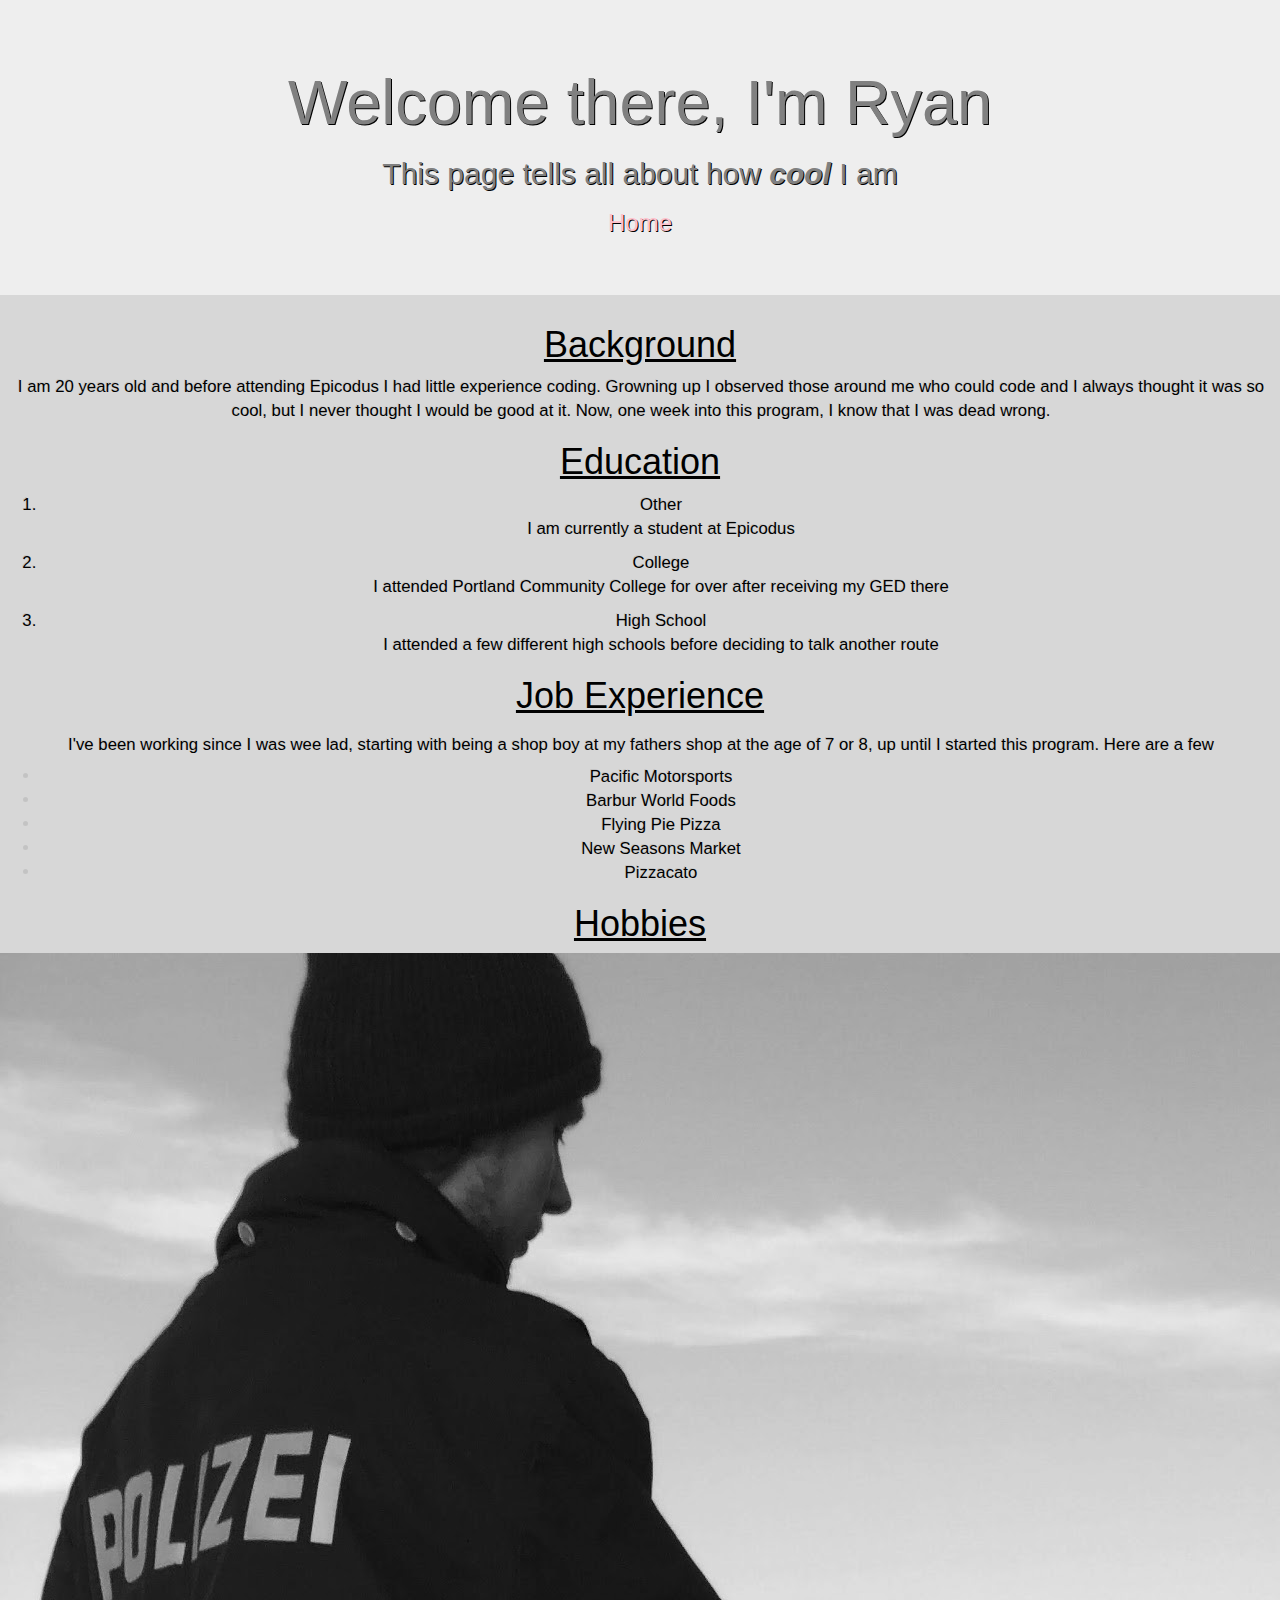
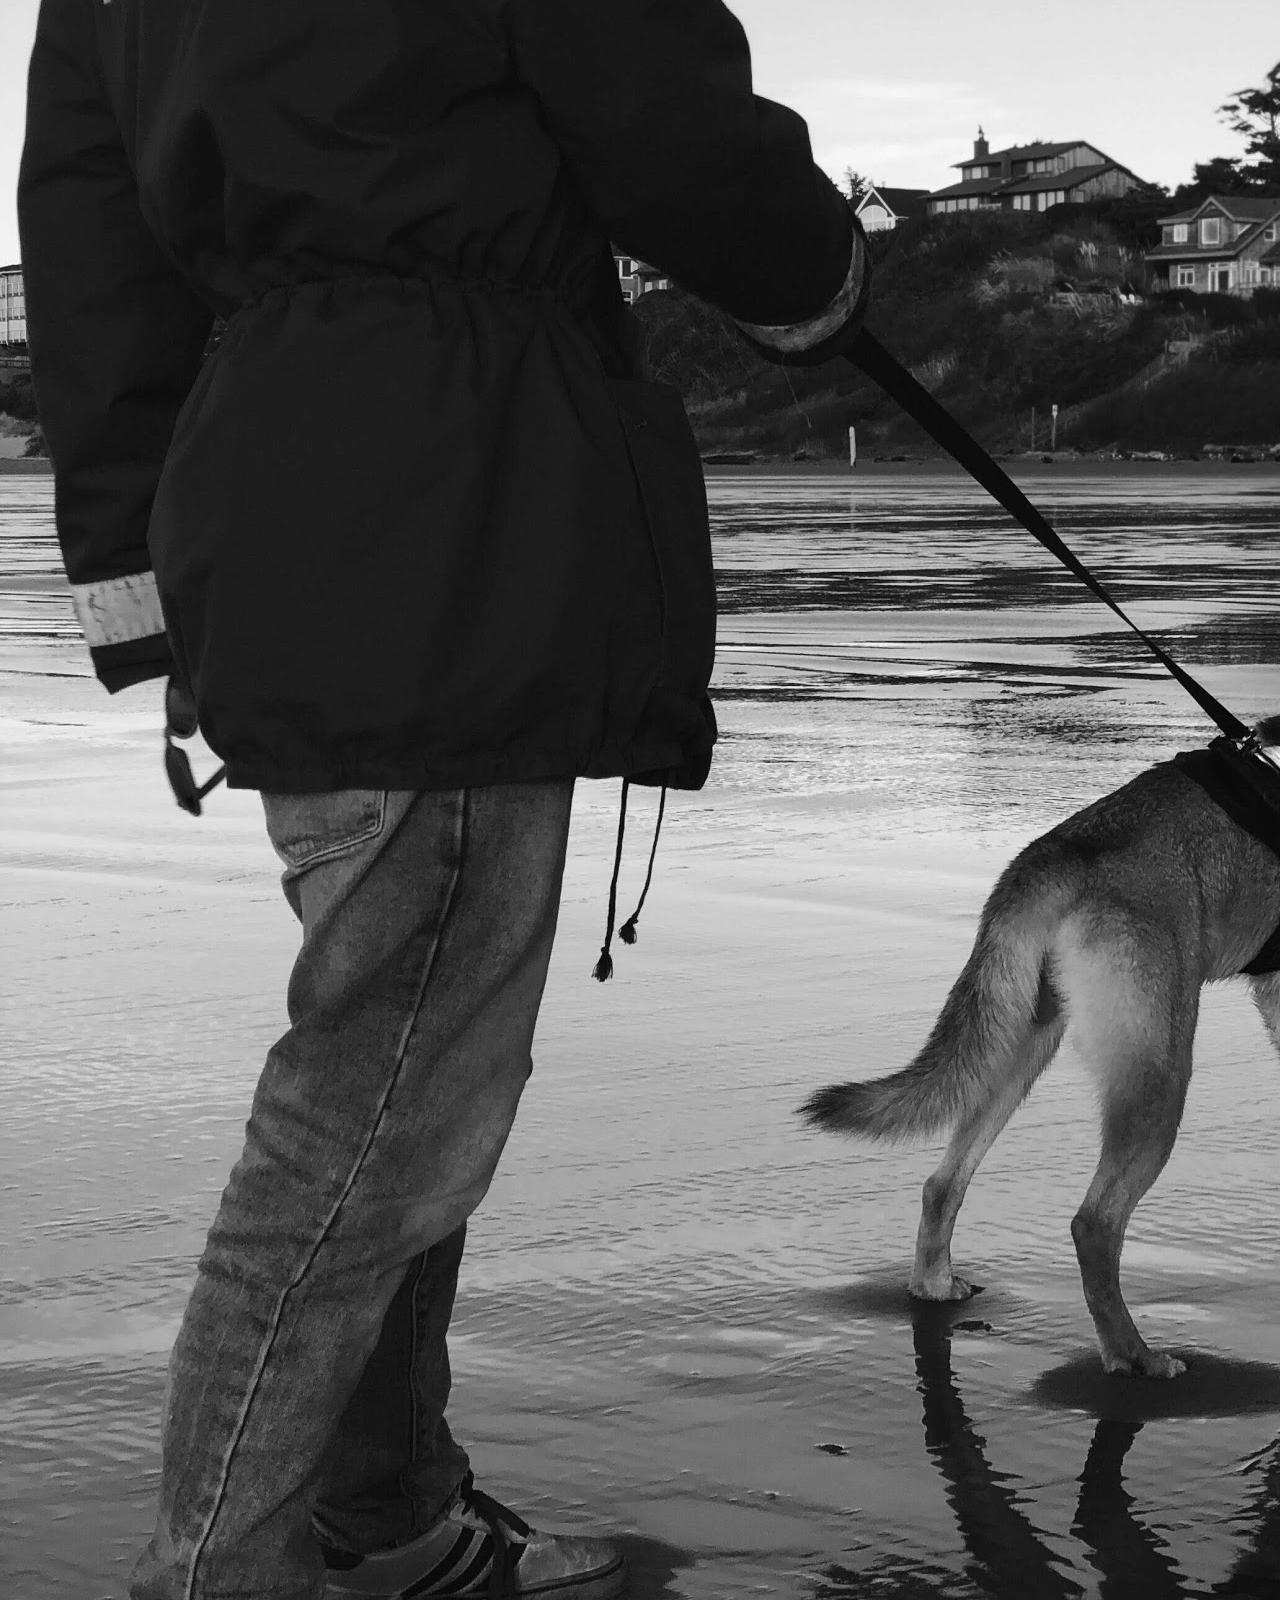
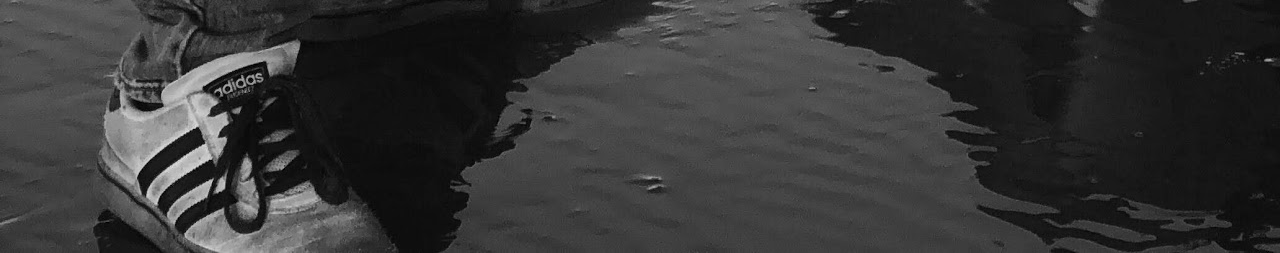
==== about.html @ 0e2f9ba9 "add education list, add job experience" ====
<!DOCTYPE html>
<html>
  <head>
    <meta charset="utf-8">
    <link href="css/bootstrap.css" rel="stylesheet"  type="text/css">
    <link href="css/styles.css" rel="stylesheet" type="text/css">
    <title></title>
  </head>
  <body>
    <div class="jumbotron">
      <h1 class="banner">Welcome there, I'm Ryan</h1>
      <h2 class="banner">This page tells all about how <span><strong><em>cool</em></strong></span> I am</h2>
      <a href="index.html"><h3 class="banner">Home</h3></a>
    </div>
    <h1 class="bgd">Background</h1>
      <p class="des">I am 20 years old and before attending Epicodus I had little experience coding. Growning up I observed those around me who could code and I always thought it was so cool, but I never thought I would be good at it. Now, one week into this program, I know that I was dead wrong. </p>
    <h1 class="bgd">Education</h1>
      <ol class="des">
        <li>Other</li>
          <p>I am currently a student at Epicodus</p>
        <li>College</li>
          <p>I attended Portland Community College for over after receiving my GED there</p>
        <li>High School</li>
          <p>I attended a few different high schools before deciding to talk another route</p>
      </ol>
      <h1 class="bgd">Job Experience</h1>
      <h3 class="des">I've been working since I was wee lad, starting with being a shop boy at my fathers shop at the age of 7 or 8, up until I started this program. Here are a few</h3>
        <ul class="des">
          <li>Pacific Motorsports</li>
          <li>Barbur World Foods</li>
          <li>Flying Pie Pizza</li>
          <li>New Seasons Market</li>
          <li>Pizzacato</li>
        </ul>
      <h1 class="bgd">Hobbies</h1>
    <img src="img/ryan.jpg" alt="Ryan">
  </body>
</html>
---- css/styles.css ----
body {
  color: grey;
  background-color: rgba(0,0,0,0.1575)
}
.banner {
  text-align: center;
  text-shadow: 1px 1px black;
}
a:link {
  color: pink;
}
a:visited{
  color: salmon;
}
a:hover {
  color: maroon;
}
.bgd {
  color: black;
  text-align: center;
  text-decoration: underline;
}
.des {
  color: rgba(0,0,0,0.09);
  text-shadow: 1px 1px black;
  text-align: center;
  font-size: 120%;
}
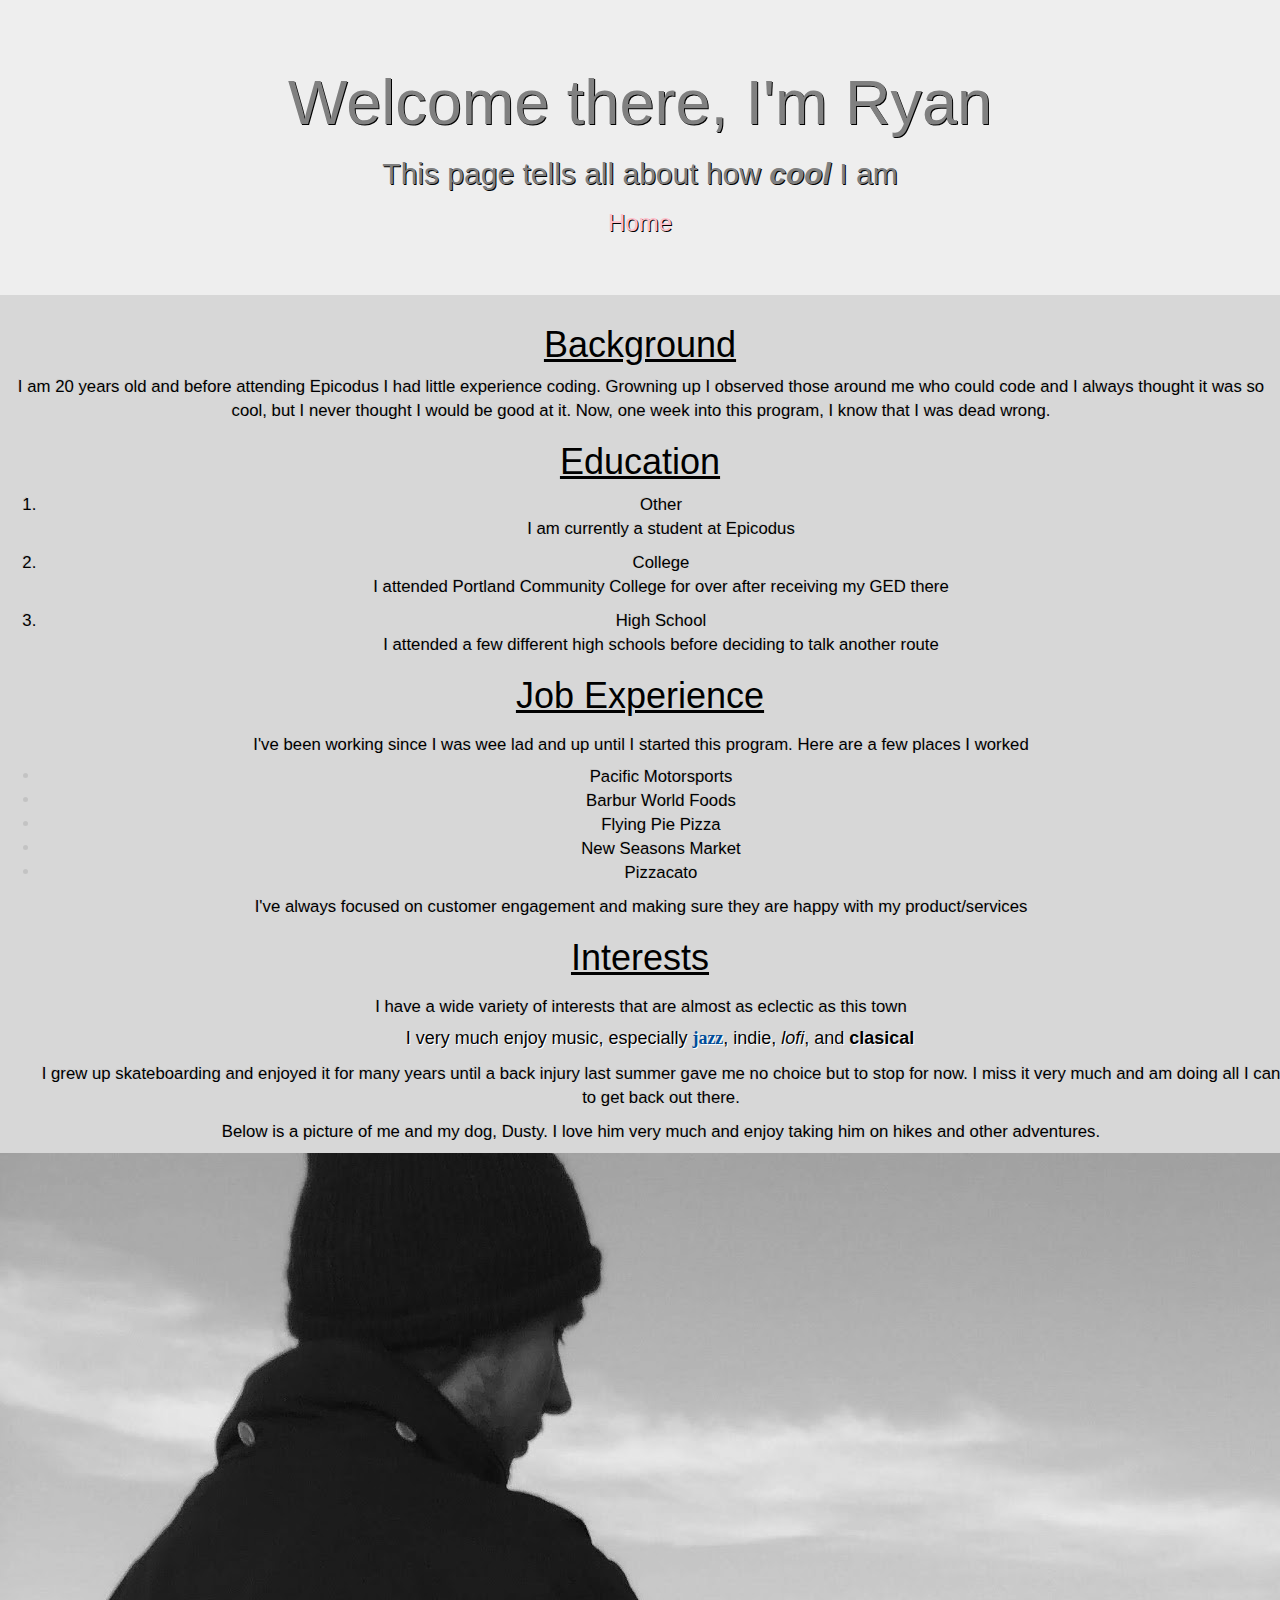
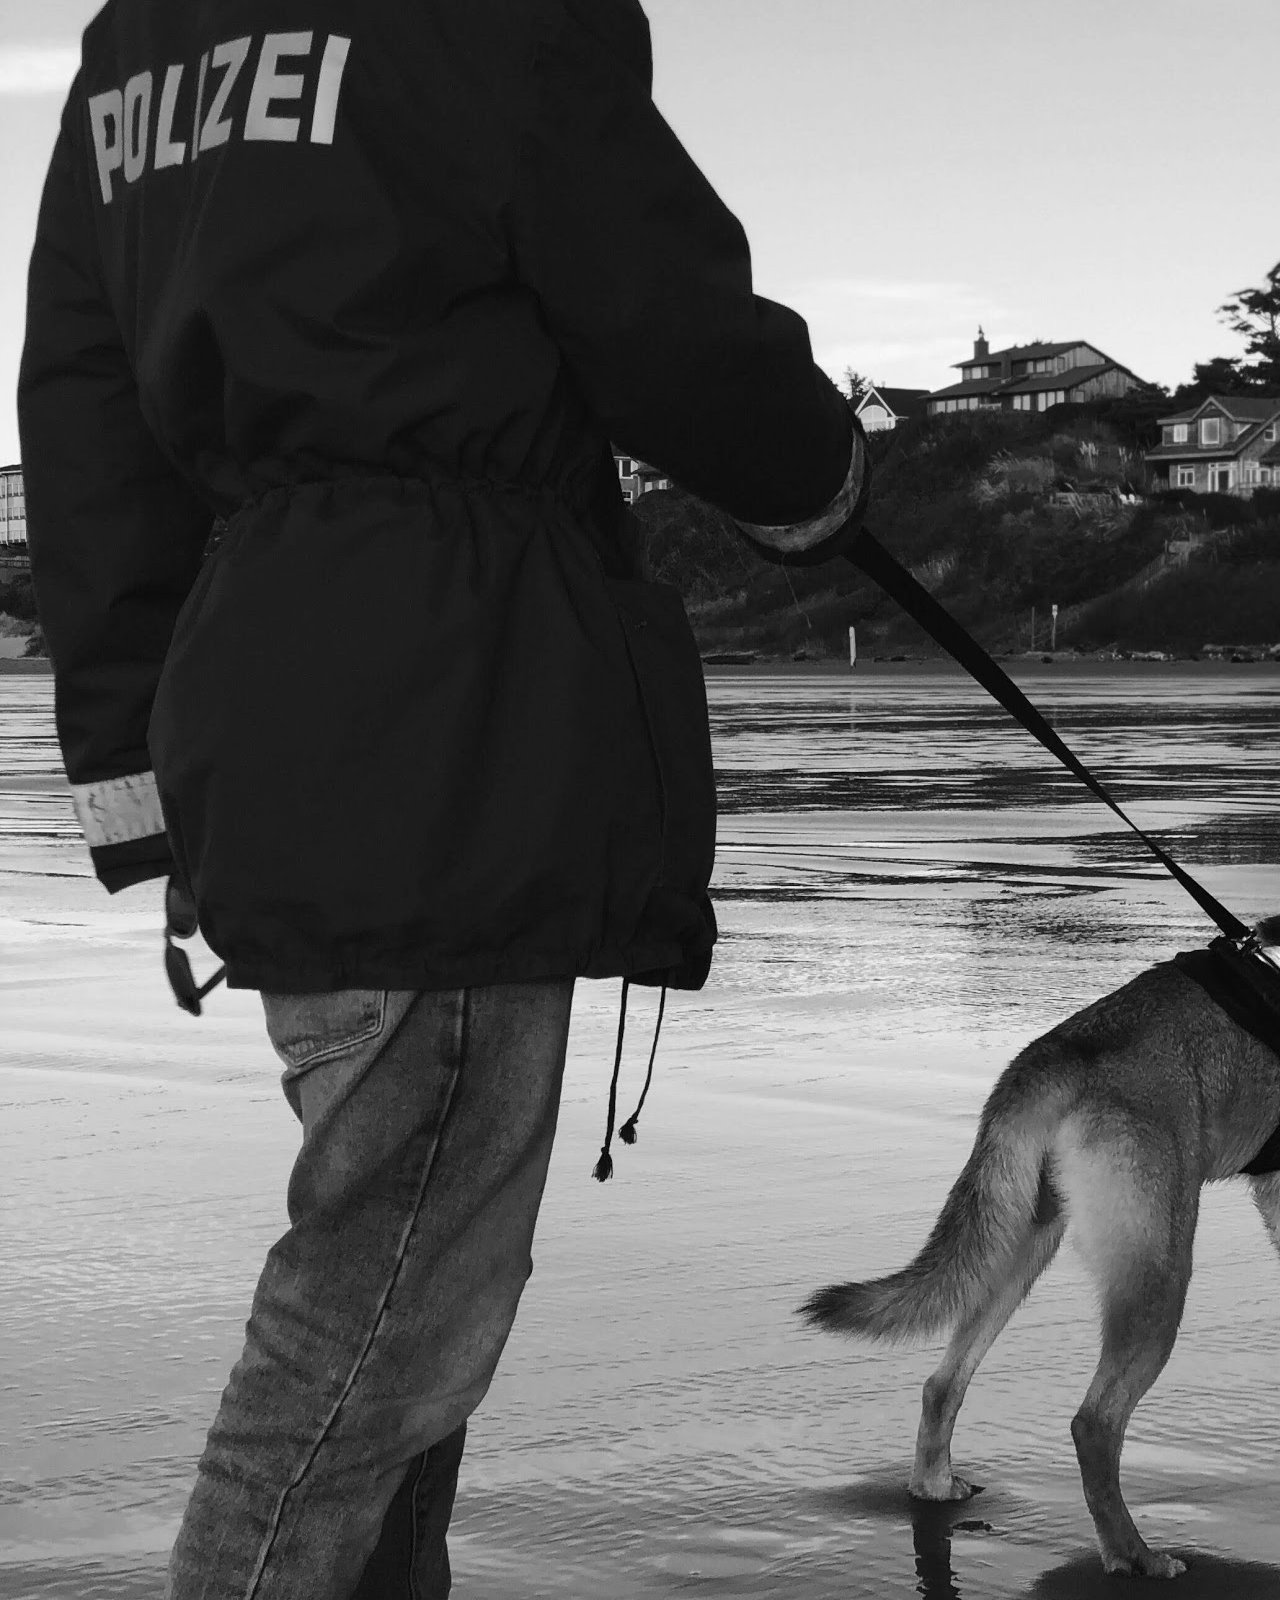
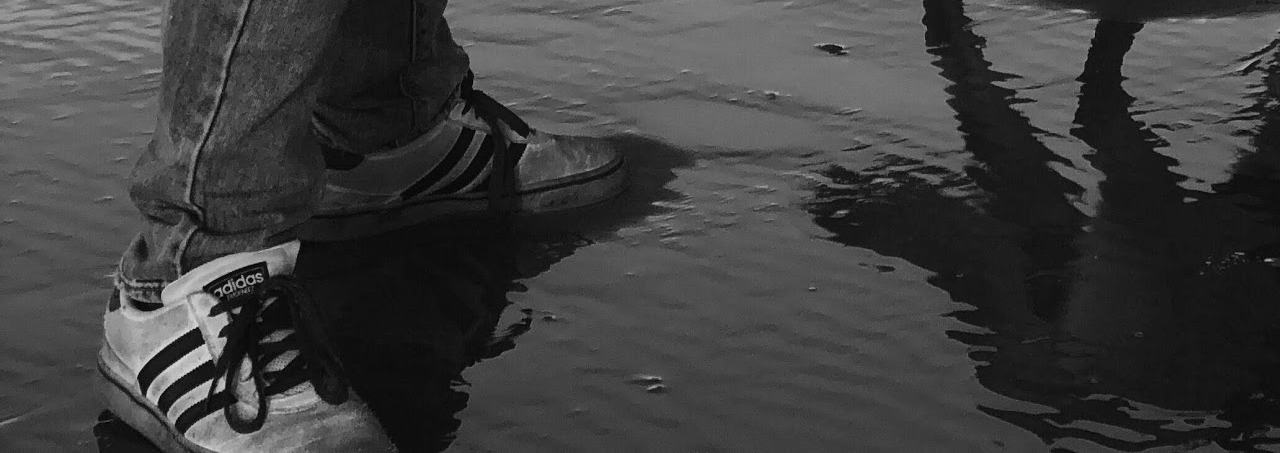
==== commit 3ac27d35: "add interests, add id for jazz, create class for music" ====
--- a/about.html
+++ b/about.html
@@ -24,7 +24,7 @@
           <p>I attended a few different high schools before deciding to talk another route</p>
       </ol>
       <h1 class="bgd">Job Experience</h1>
-      <h3 class="des">I've been working since I was wee lad, starting with being a shop boy at my fathers shop at the age of 7 or 8, up until I started this program. Here are a few</h3>
+      <h2 class="des">I've been working since I was wee lad and up until I started this program. Here are a few places I worked</h2>
         <ul class="des">
           <li>Pacific Motorsports</li>
           <li>Barbur World Foods</li>
@@ -32,7 +32,14 @@
           <li>New Seasons Market</li>
           <li>Pizzacato</li>
         </ul>
-      <h1 class="bgd">Hobbies</h1>
+        <p class="des">I've always focused on customer engagement and making sure they are happy with my product/services</p>
+      <h1 class="bgd">Interests</h1>
+      <h2 class="des">I have a wide variety of interests that are almost as eclectic as this town</h2>
+        <ul class="des">
+          <p class="music">I very much enjoy music, especially <span id="jz">jazz</span>, indie, <em>lofi</em>, and <strong>clasical</strong></p>
+          <p>I grew up skateboarding and enjoyed it for many years until a back injury last summer gave me no choice but to stop for now. I miss it very much and am doing all I can to get back out there.</p>
+          <p>Below is a picture of me and my dog, Dusty. I love him very much and enjoy taking him on hikes and other adventures.</p>
+        </ul>
     <img src="img/ryan.jpg" alt="Ryan">
   </body>
 </html>
--- a/css/styles.css
+++ b/css/styles.css
@@ -26,3 +26,14 @@
   text-align: center;
   font-size: 120%;
 }
+.music {
+  color: black;
+  text-align: center;
+  font-size: 107%;
+  text-shadow: 1px 1px white;
+}
+#jz {
+  color: #004d99;
+  font-family: cursive;
+  font-weight: bold;
+}
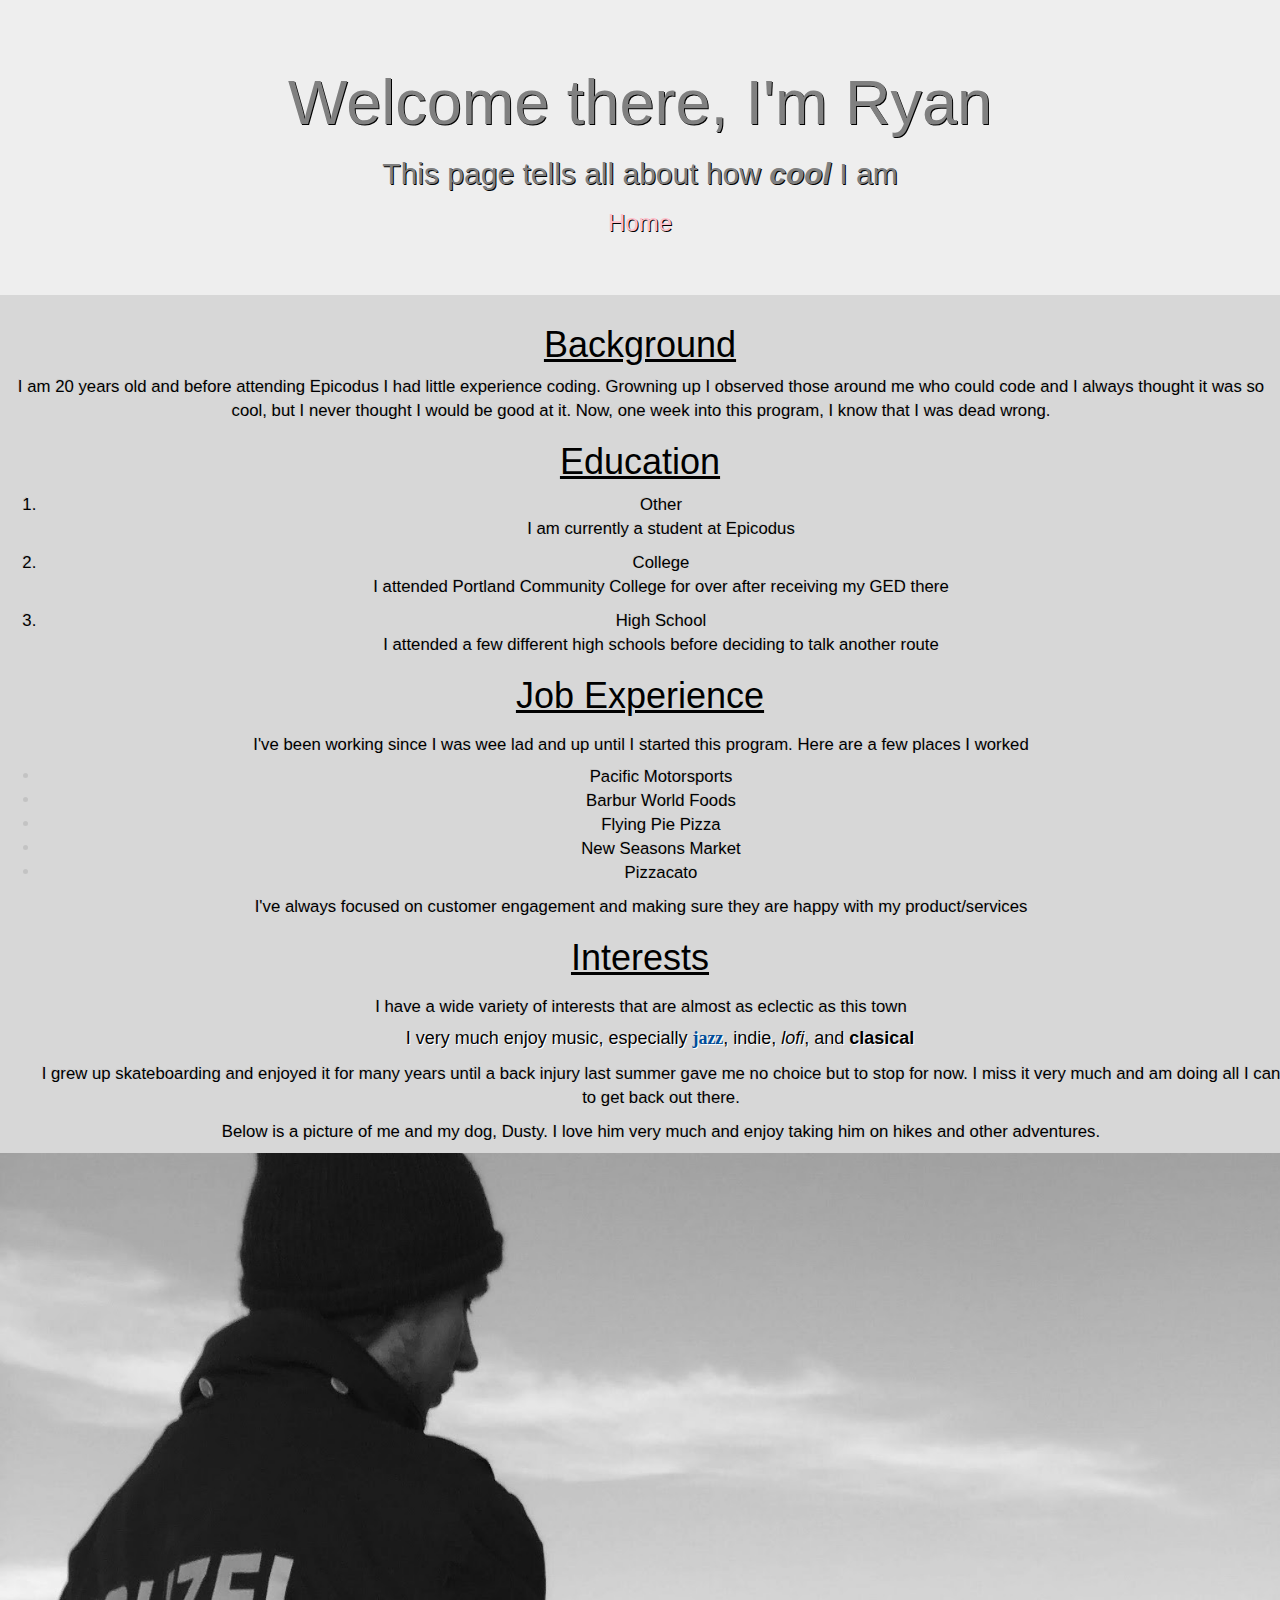
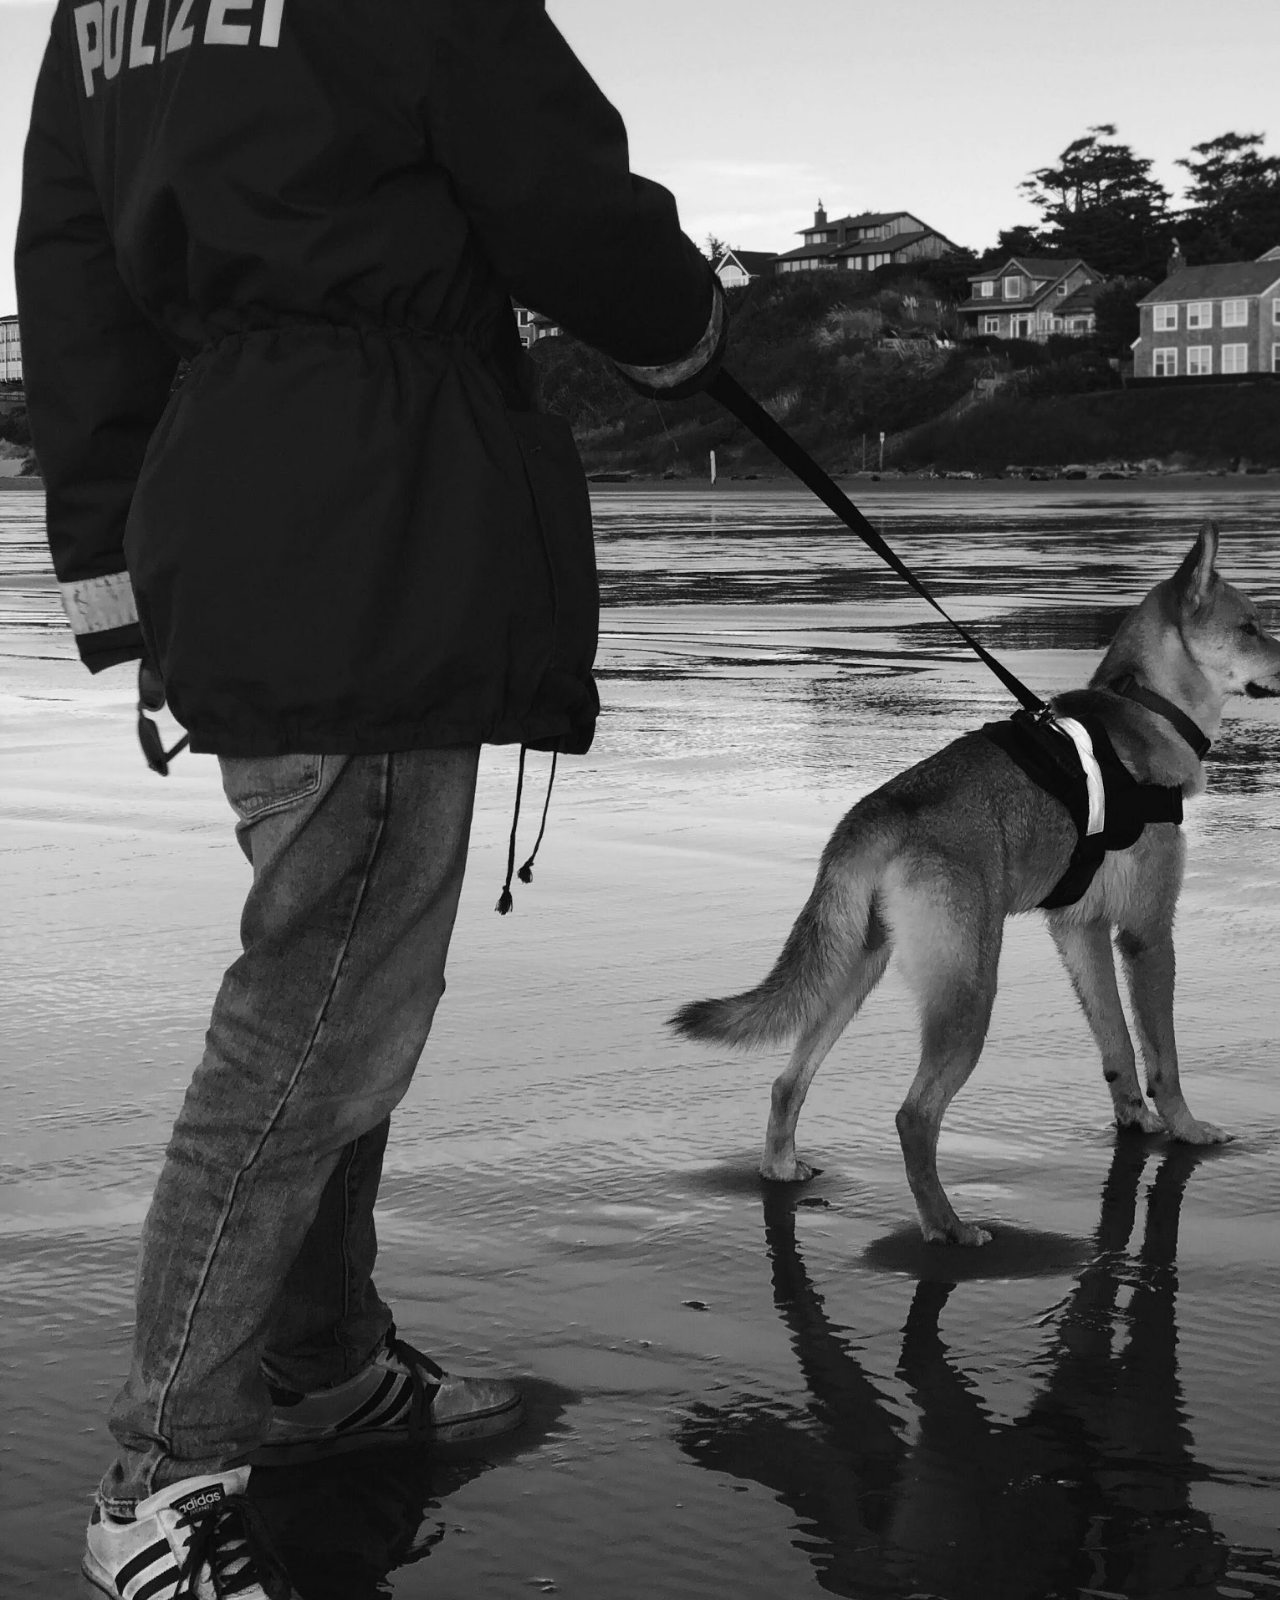
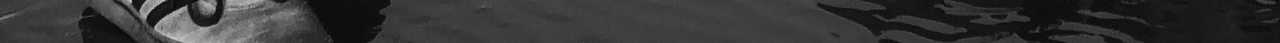
==== commit 37221d60: "add image styling for about page" ====
--- a/about.html
+++ b/about.html
@@ -40,6 +40,6 @@
           <p>I grew up skateboarding and enjoyed it for many years until a back injury last summer gave me no choice but to stop for now. I miss it very much and am doing all I can to get back out there.</p>
           <p>Below is a picture of me and my dog, Dusty. I love him very much and enjoy taking him on hikes and other adventures.</p>
         </ul>
-    <img src="img/ryan.jpg" alt="Ryan">
+    <img id=rd src="img/ryan.jpg" alt="Ryan">
   </body>
 </html>
--- a/css/styles.css
+++ b/css/styles.css
@@ -37,3 +37,7 @@
   font-family: cursive;
   font-weight: bold;
 }
+#rd {
+  max-width: 2090px;
+  max-height: 2090px;
+}
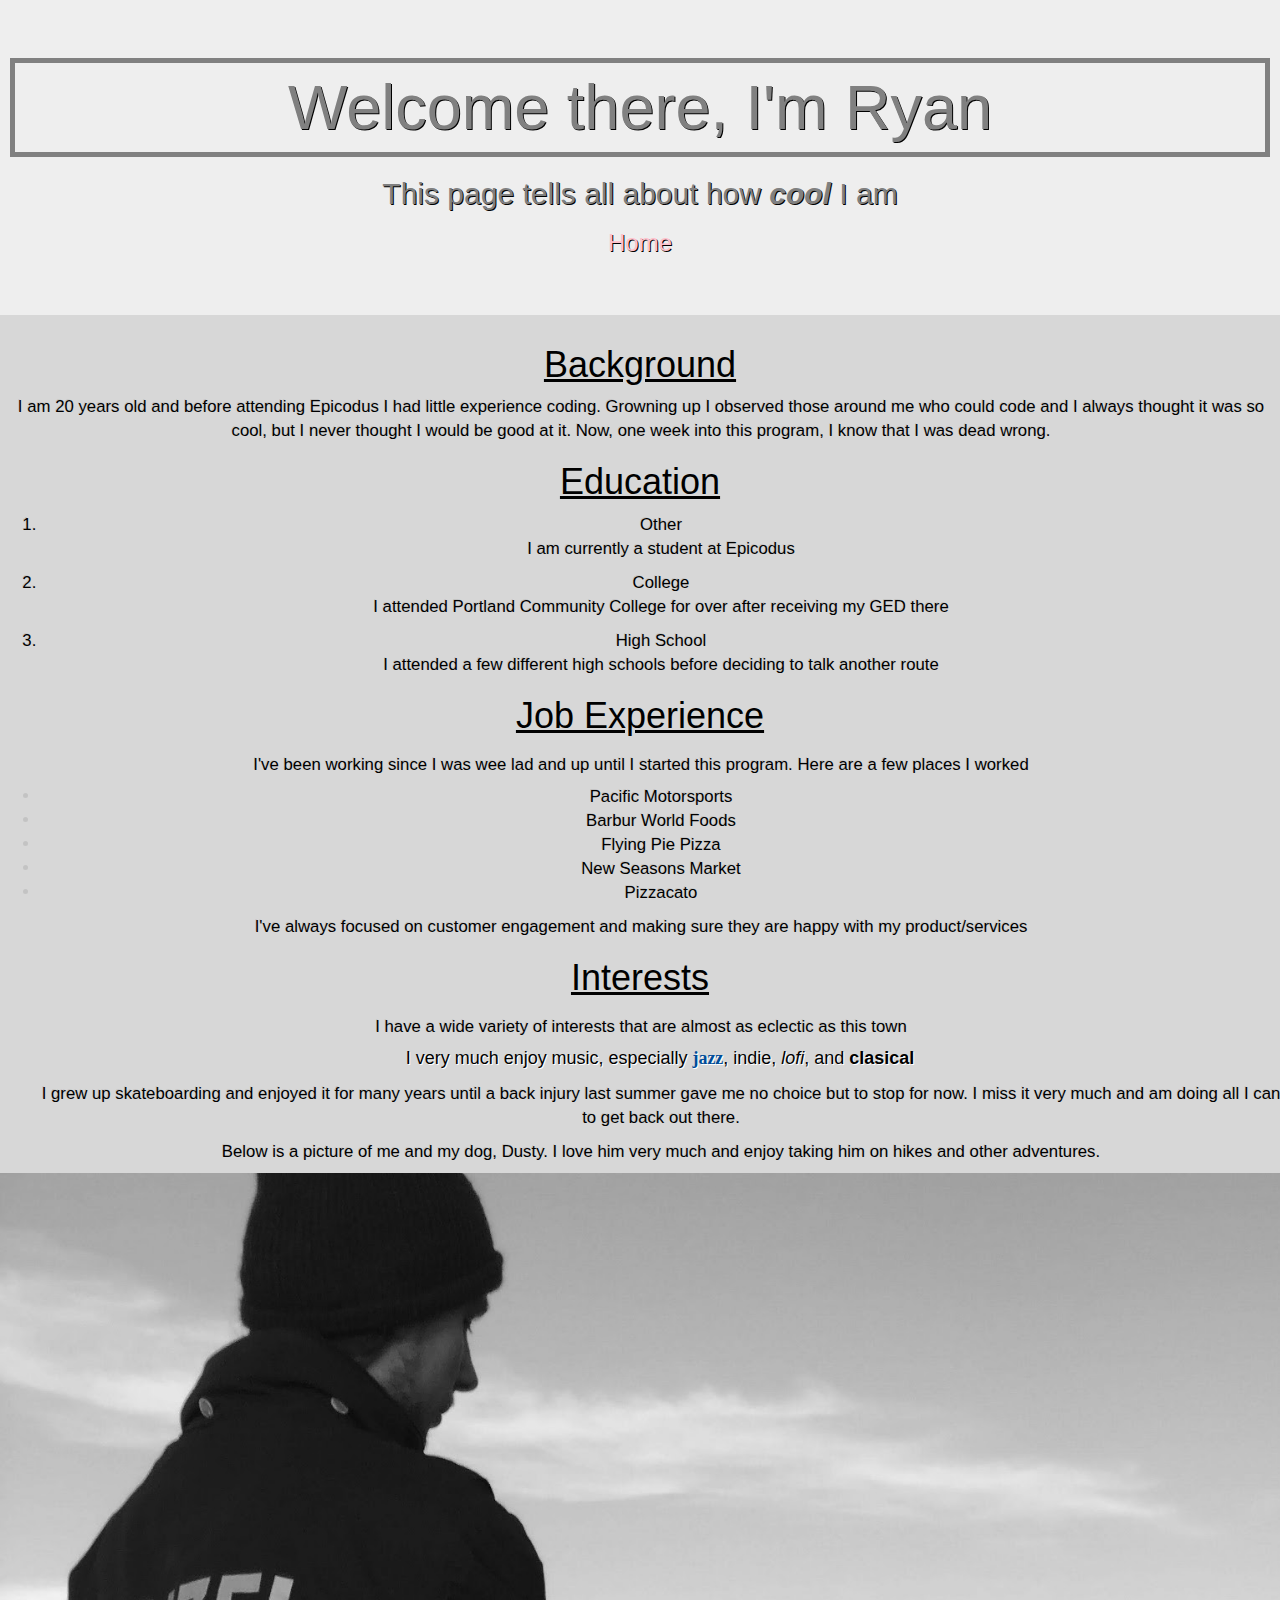
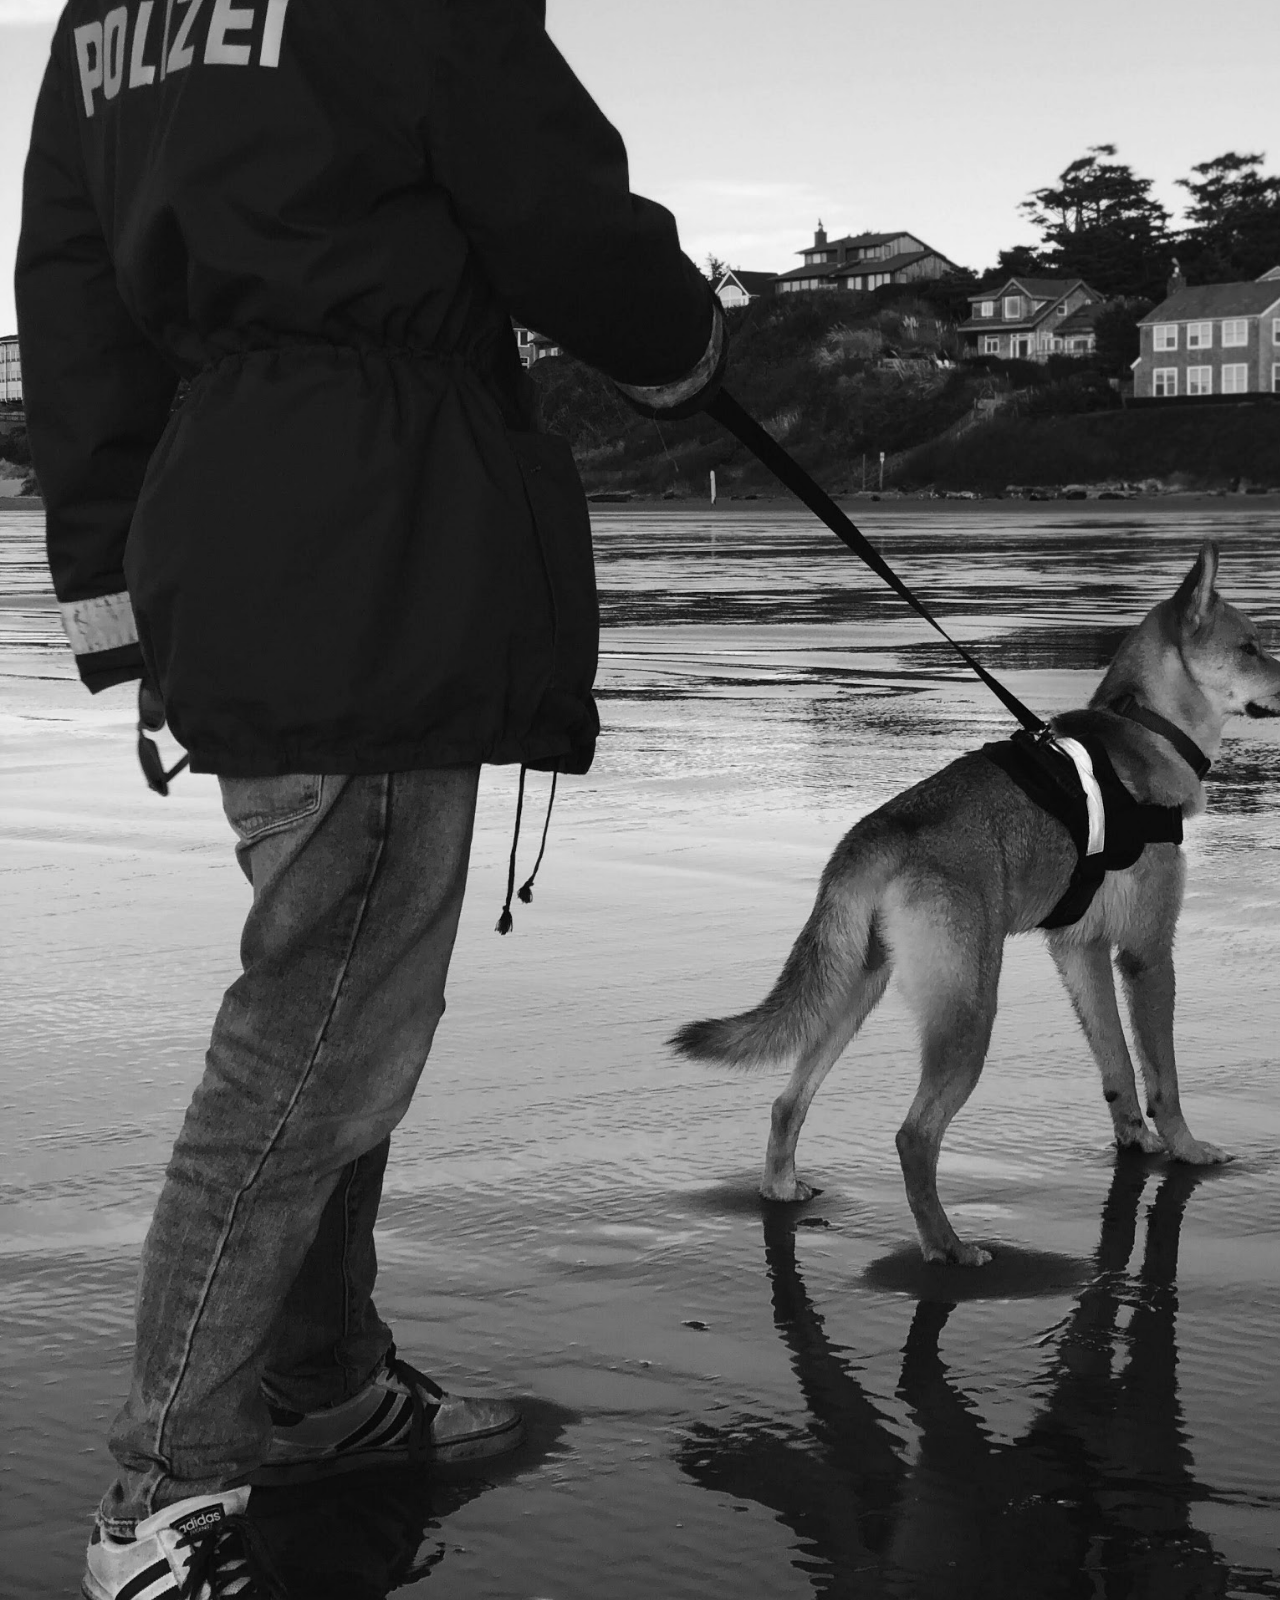
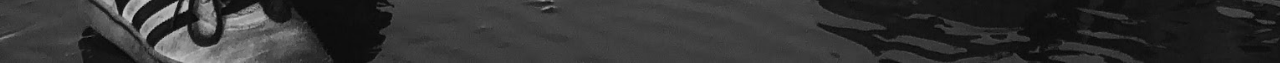
==== commit 7f543531: "add float to id=wel and id=lew instead of all div, set width to auto" ====
--- a/about.html
+++ b/about.html
@@ -8,7 +8,7 @@
   </head>
   <body>
     <div class="jumbotron">
-      <h1 class="banner">Welcome there, I'm Ryan</h1>
+      <h1 class="banner" id="lew">Welcome there, I'm Ryan</h1>
       <h2 class="banner">This page tells all about how <span><strong><em>cool</em></strong></span> I am</h2>
       <a href="index.html"><h3 class="banner">Home</h3></a>
     </div>
--- a/css/styles.css
+++ b/css/styles.css
@@ -41,3 +41,15 @@
   max-width: 2090px;
   max-height: 2090px;
 }
+#wel {
+  width: auto;
+  padding: 10px;
+  border: 5px solid gray;
+  margin: 10px;
+}
+#lew {
+ width: auto;
+ padding: 10px;
+ border: 5px solid gray;
+ margin: 10px;
+}
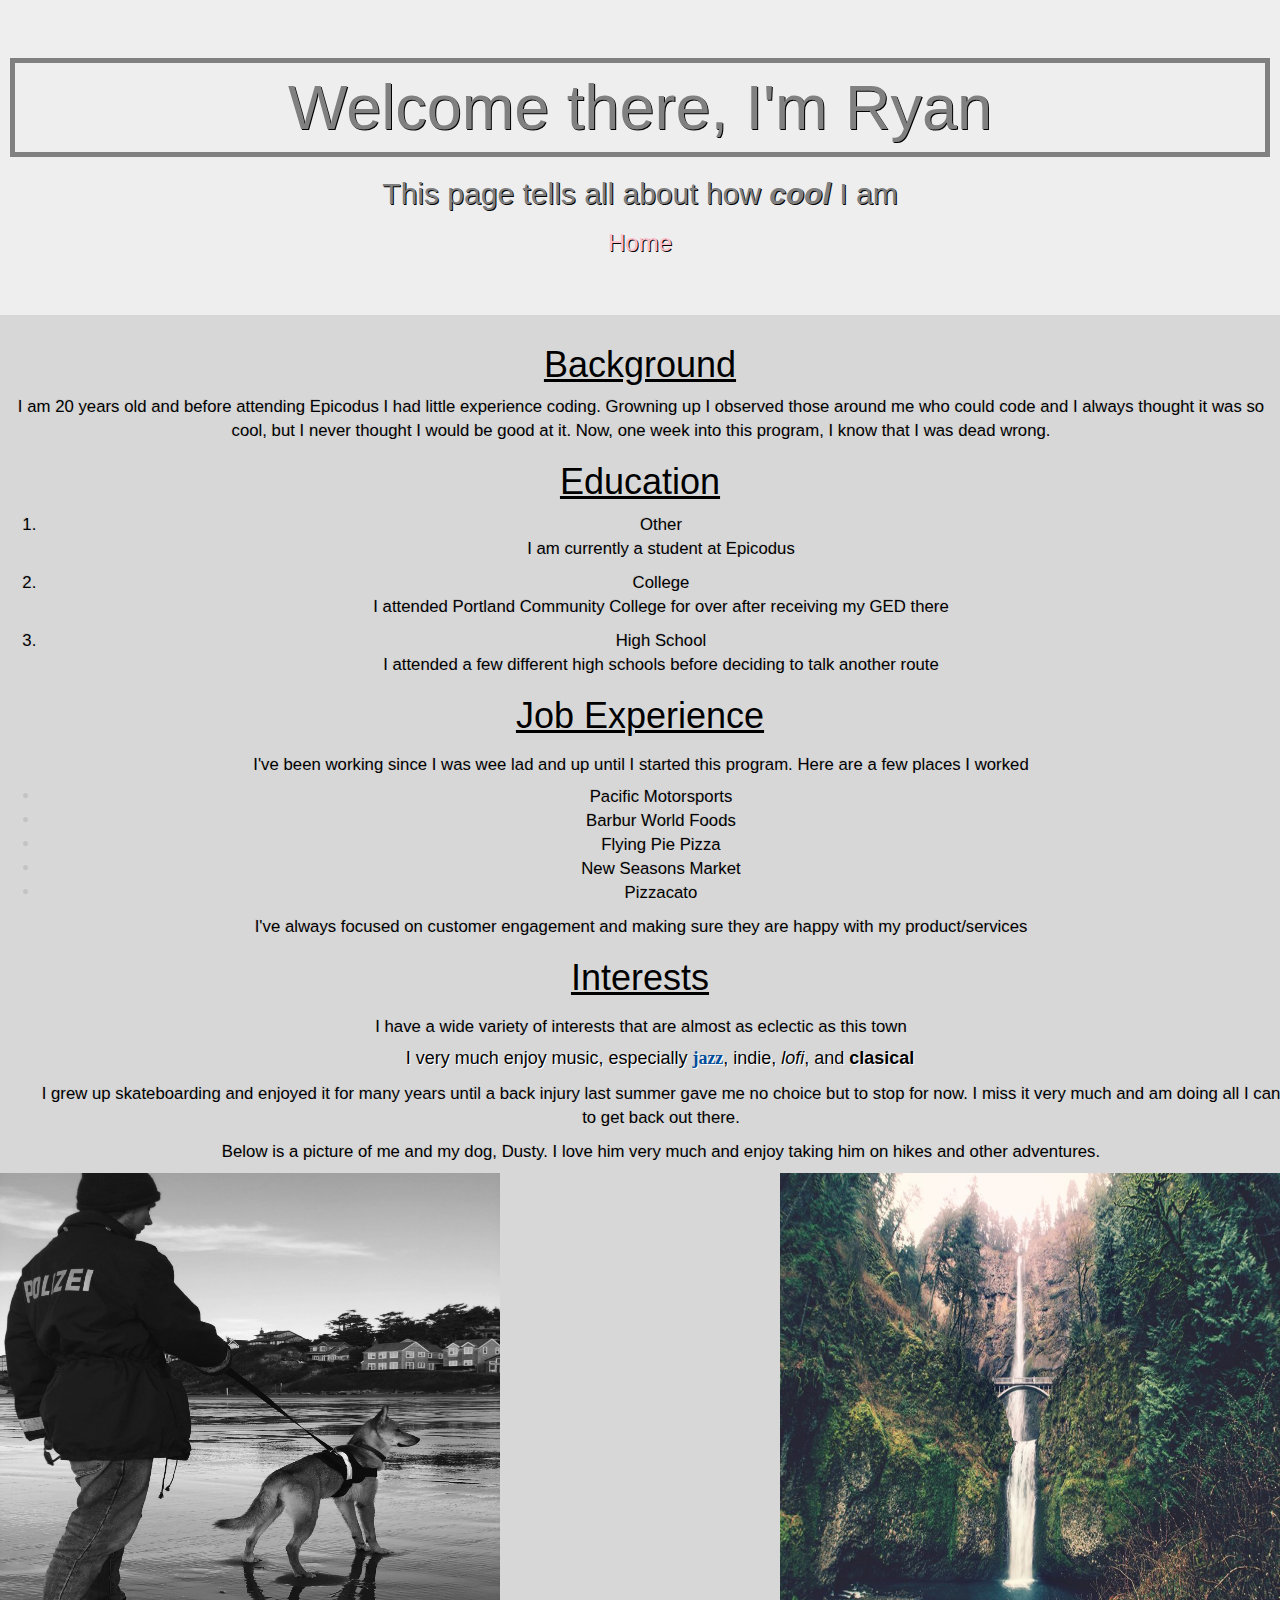
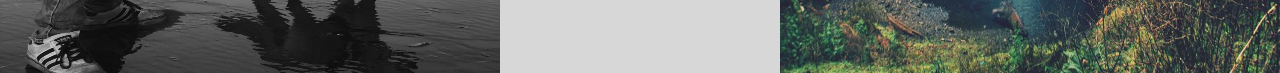
==== commit 36720af1: "add actual floats and another image" ====
--- a/about.html
+++ b/about.html
@@ -40,6 +40,7 @@
           <p>I grew up skateboarding and enjoyed it for many years until a back injury last summer gave me no choice but to stop for now. I miss it very much and am doing all I can to get back out there.</p>
           <p>Below is a picture of me and my dog, Dusty. I love him very much and enjoy taking him on hikes and other adventures.</p>
         </ul>
-    <img id=rd src="img/ryan.jpg" alt="Ryan">
+    <img id="rd" src="img/ryan.jpg" alt="Ryan">
+    <img id="mf"src="img/mult.jpg" alt="Waterfall">
   </body>
 </html>
--- a/css/styles.css
+++ b/css/styles.css
@@ -38,8 +38,13 @@
   font-weight: bold;
 }
 #rd {
-  max-width: 2090px;
-  max-height: 2090px;
+  width: auto;
+  height: auto;
+  max-width: 500px;
+  max-height: 500px;
+  min-width: 500px;
+  min-height: 500px;
+  float: left;
 }
 #wel {
   width: auto;
@@ -53,3 +58,10 @@
  border: 5px solid gray;
  margin: 10px;
 }
+#mf {
+  float: right;
+  max-width: 500px;
+  max-height: 500px;
+  min-height: 500px;
+  min-width: 500px;
+}
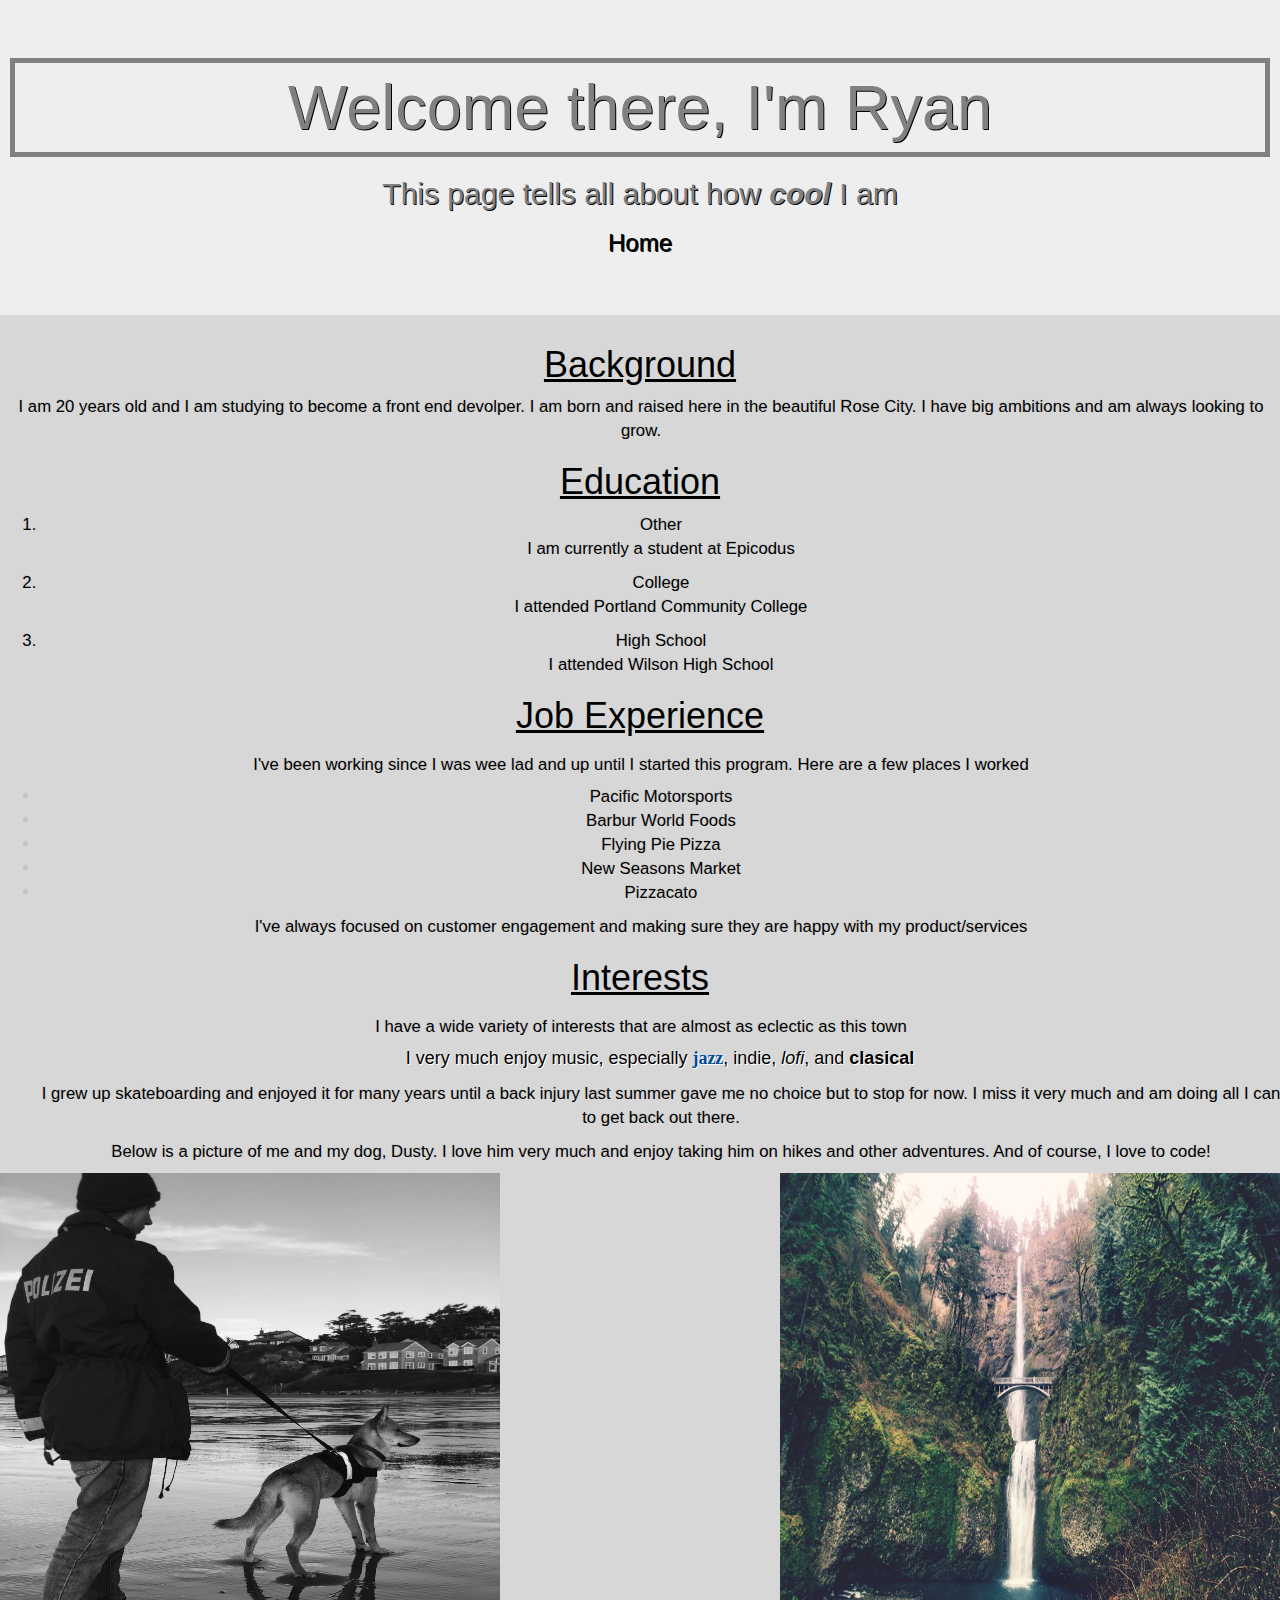
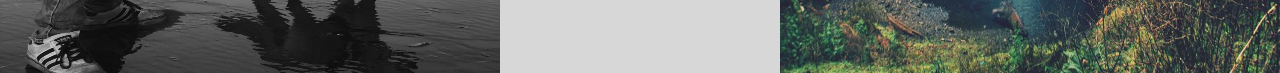
==== commit 12986674: "add content and styling changes" ====
--- a/about.html
+++ b/about.html
@@ -13,15 +13,15 @@
       <a href="index.html"><h3 class="banner">Home</h3></a>
     </div>
     <h1 class="bgd">Background</h1>
-      <p class="des">I am 20 years old and before attending Epicodus I had little experience coding. Growning up I observed those around me who could code and I always thought it was so cool, but I never thought I would be good at it. Now, one week into this program, I know that I was dead wrong. </p>
+      <p class="des">I am 20 years old and I am studying to become a front end devolper. I am born and raised here in the beautiful Rose City. I have big ambitions and am always looking to grow.</p>
     <h1 class="bgd">Education</h1>
       <ol class="des">
         <li>Other</li>
           <p>I am currently a student at Epicodus</p>
         <li>College</li>
-          <p>I attended Portland Community College for over after receiving my GED there</p>
+          <p>I attended Portland Community College</p>
         <li>High School</li>
-          <p>I attended a few different high schools before deciding to talk another route</p>
+          <p>I attended Wilson High School</p>
       </ol>
       <h1 class="bgd">Job Experience</h1>
       <h2 class="des">I've been working since I was wee lad and up until I started this program. Here are a few places I worked</h2>
@@ -38,7 +38,7 @@
         <ul class="des">
           <p class="music">I very much enjoy music, especially <span id="jz">jazz</span>, indie, <em>lofi</em>, and <strong>clasical</strong></p>
           <p>I grew up skateboarding and enjoyed it for many years until a back injury last summer gave me no choice but to stop for now. I miss it very much and am doing all I can to get back out there.</p>
-          <p>Below is a picture of me and my dog, Dusty. I love him very much and enjoy taking him on hikes and other adventures.</p>
+          <p>Below is a picture of me and my dog, Dusty. I love him very much and enjoy taking him on hikes and other adventures. And of course, I love to code!</p>
         </ul>
     <img id="rd" src="img/ryan.jpg" alt="Ryan">
     <img id="mf"src="img/mult.jpg" alt="Waterfall">
--- a/css/styles.css
+++ b/css/styles.css
@@ -7,13 +7,13 @@
   text-shadow: 1px 1px black;
 }
 a:link {
-  color: pink;
+  color: black;
 }
 a:visited{
-  color: salmon;
+  color: darkblue;
 }
 a:hover {
-  color: maroon;
+  color: blue;
 }
 .bgd {
   color: black;
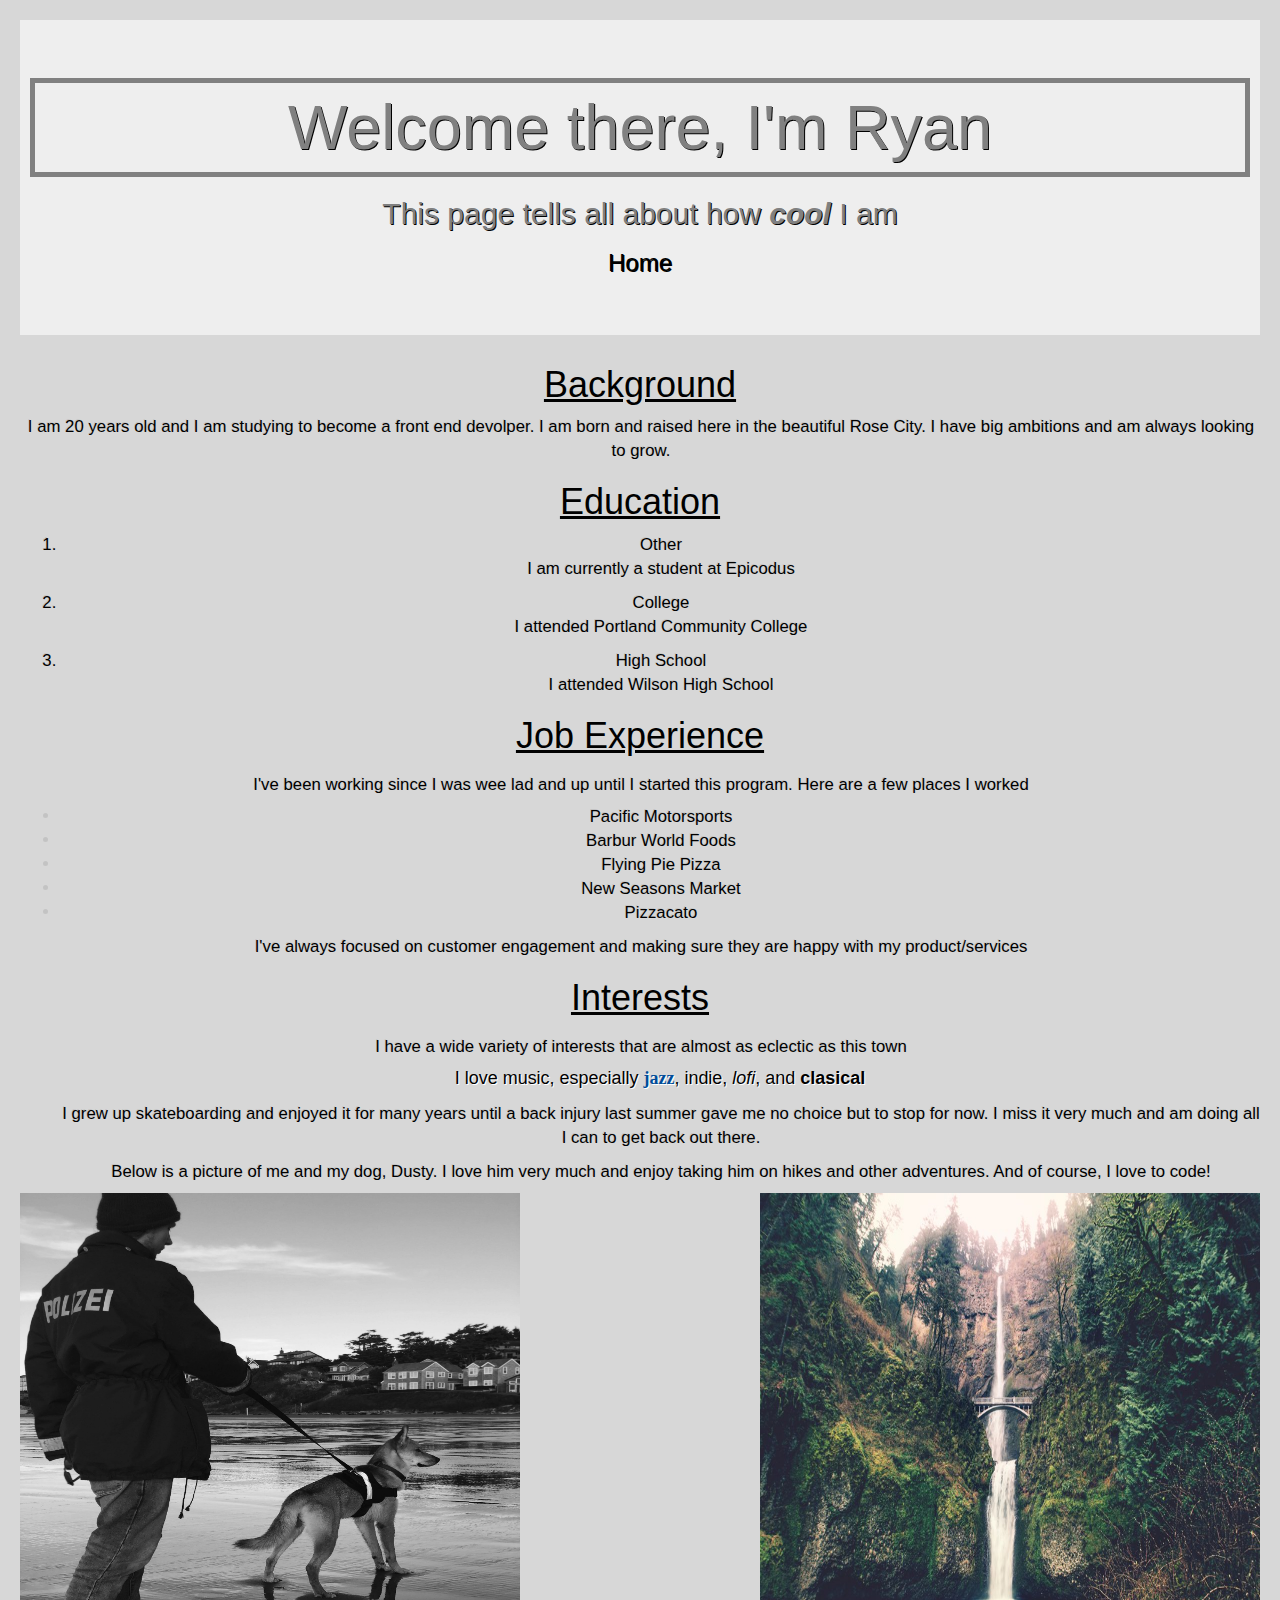
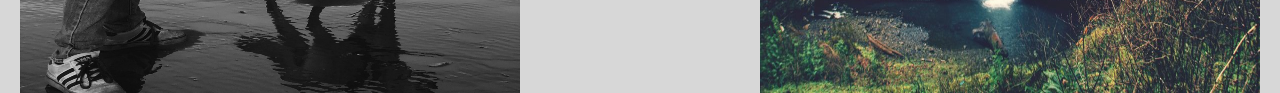
==== commit 7fd0e1bf: "add padding, edit content" ====
--- a/about.html
+++ b/about.html
@@ -7,40 +7,42 @@
     <title></title>
   </head>
   <body>
-    <div class="jumbotron">
-      <h1 class="banner" id="lew">Welcome there, I'm Ryan</h1>
-      <h2 class="banner">This page tells all about how <span><strong><em>cool</em></strong></span> I am</h2>
-      <a href="index.html"><h3 class="banner">Home</h3></a>
+    <div class="all">
+      <div class="jumbotron">
+        <h1 class="banner" id="lew">Welcome there, I'm Ryan</h1>
+        <h2 class="banner">This page tells all about how <span><strong><em>cool</em></strong></span> I am</h2>
+        <a href="index.html"><h3 class="banner">Home</h3></a>
+      </div>
+      <h1 class="bgd">Background</h1>
+        <p class="des">I am 20 years old and I am studying to become a front end devolper. I am born and raised here in the beautiful Rose City. I have big ambitions and am always looking to grow.</p>
+      <h1 class="bgd">Education</h1>
+        <ol class="des">
+          <li>Other</li>
+            <p>I am currently a student at Epicodus</p>
+          <li>College</li>
+            <p>I attended Portland Community College</p>
+          <li>High School</li>
+            <p>I attended Wilson High School</p>
+        </ol>
+        <h1 class="bgd">Job Experience</h1>
+        <h2 class="des">I've been working since I was wee lad and up until I started this program. Here are a few places I worked</h2>
+          <ul class="des">
+            <li>Pacific Motorsports</li>
+            <li>Barbur World Foods</li>
+            <li>Flying Pie Pizza</li>
+            <li>New Seasons Market</li>
+            <li>Pizzacato</li>
+          </ul>
+          <p class="des">I've always focused on customer engagement and making sure they are happy with my product/services</p>
+        <h1 class="bgd">Interests</h1>
+        <h2 class="des">I have a wide variety of interests that are almost as eclectic as this town</h2>
+          <ul class="des">
+            <p class="music">I love music, especially <span id="jz">jazz</span>, indie, <em>lofi</em>, and <strong>clasical</strong></p>
+            <p>I grew up skateboarding and enjoyed it for many years until a back injury last summer gave me no choice but to stop for now. I miss it very much and am doing all I can to get back out there.</p>
+            <p>Below is a picture of me and my dog, Dusty. I love him very much and enjoy taking him on hikes and other adventures. And of course, I love to code!</p>
+          </ul>
+      <img id="rd" src="img/ryan.jpg" alt="Ryan">
+      <img id="mf"src="img/mult.jpg" alt="Waterfall">
     </div>
-    <h1 class="bgd">Background</h1>
-      <p class="des">I am 20 years old and I am studying to become a front end devolper. I am born and raised here in the beautiful Rose City. I have big ambitions and am always looking to grow.</p>
-    <h1 class="bgd">Education</h1>
-      <ol class="des">
-        <li>Other</li>
-          <p>I am currently a student at Epicodus</p>
-        <li>College</li>
-          <p>I attended Portland Community College</p>
-        <li>High School</li>
-          <p>I attended Wilson High School</p>
-      </ol>
-      <h1 class="bgd">Job Experience</h1>
-      <h2 class="des">I've been working since I was wee lad and up until I started this program. Here are a few places I worked</h2>
-        <ul class="des">
-          <li>Pacific Motorsports</li>
-          <li>Barbur World Foods</li>
-          <li>Flying Pie Pizza</li>
-          <li>New Seasons Market</li>
-          <li>Pizzacato</li>
-        </ul>
-        <p class="des">I've always focused on customer engagement and making sure they are happy with my product/services</p>
-      <h1 class="bgd">Interests</h1>
-      <h2 class="des">I have a wide variety of interests that are almost as eclectic as this town</h2>
-        <ul class="des">
-          <p class="music">I very much enjoy music, especially <span id="jz">jazz</span>, indie, <em>lofi</em>, and <strong>clasical</strong></p>
-          <p>I grew up skateboarding and enjoyed it for many years until a back injury last summer gave me no choice but to stop for now. I miss it very much and am doing all I can to get back out there.</p>
-          <p>Below is a picture of me and my dog, Dusty. I love him very much and enjoy taking him on hikes and other adventures. And of course, I love to code!</p>
-        </ul>
-    <img id="rd" src="img/ryan.jpg" alt="Ryan">
-    <img id="mf"src="img/mult.jpg" alt="Waterfall">
   </body>
 </html>
--- a/css/styles.css
+++ b/css/styles.css
@@ -65,3 +65,6 @@
   min-height: 500px;
   min-width: 500px;
 }
+.all {
+  padding: 20px;
+}
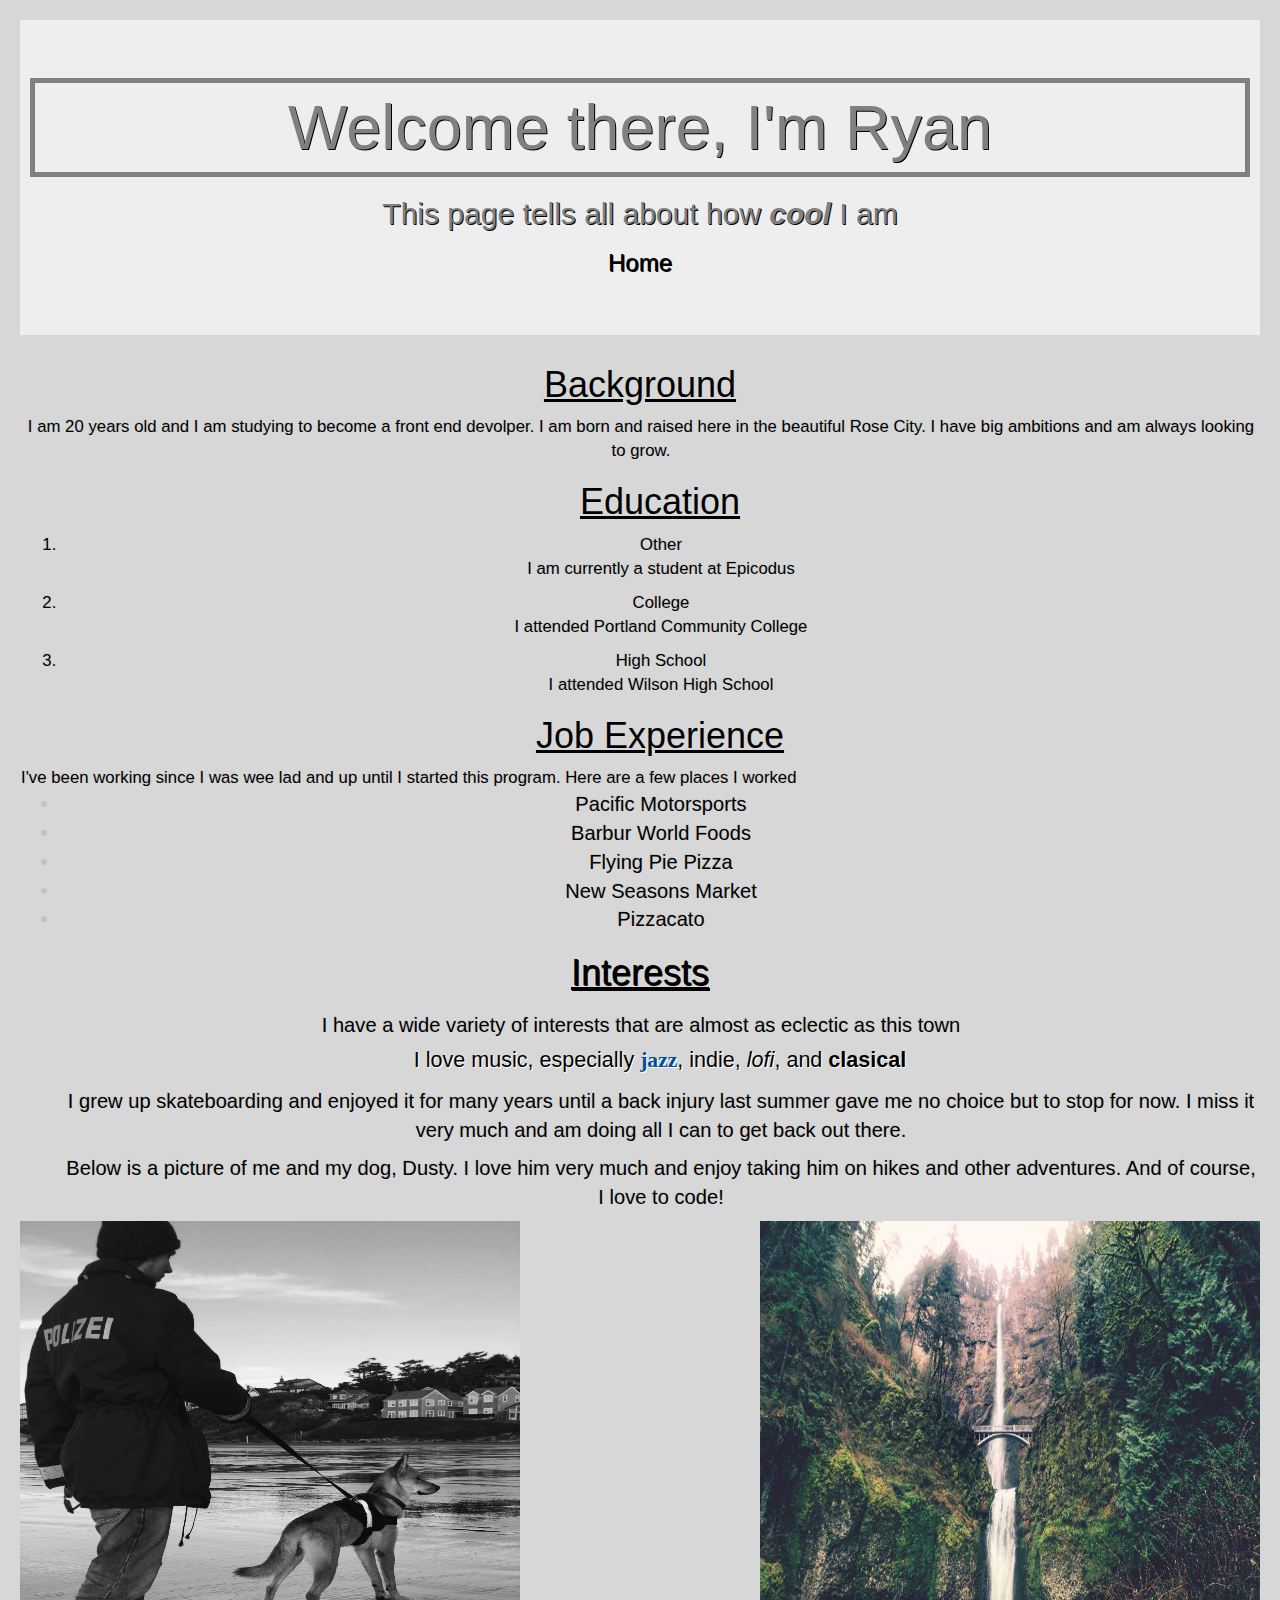
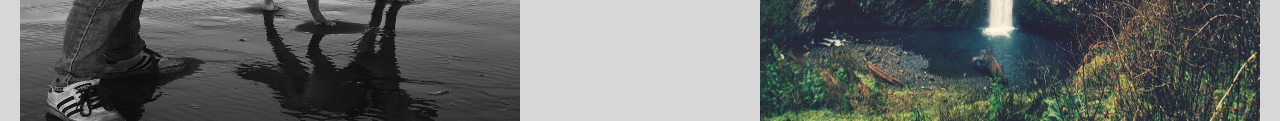
==== commit b869b35a: "add final changes, tidy up" ====
--- a/about.html
+++ b/about.html
@@ -15,7 +15,7 @@
       </div>
       <h1 class="bgd">Background</h1>
         <p class="des">I am 20 years old and I am studying to become a front end devolper. I am born and raised here in the beautiful Rose City. I have big ambitions and am always looking to grow.</p>
-      <h1 class="bgd">Education</h1>
+      <ol><h1 class="bgd">Education</h1></ol>
         <ol class="des">
           <li>Other</li>
             <p>I am currently a student at Epicodus</p>
@@ -24,8 +24,8 @@
           <li>High School</li>
             <p>I attended Wilson High School</p>
         </ol>
-        <h1 class="bgd">Job Experience</h1>
-        <h2 class="des">I've been working since I was wee lad and up until I started this program. Here are a few places I worked</h2>
+      <ul><h1 class="bgd">Job Experience</h1></ul>
+        <ul.<h2 class="des">I've been working since I was wee lad and up until I started this program. Here are a few places I worked</h2></ul>
           <ul class="des">
             <li>Pacific Motorsports</li>
             <li>Barbur World Foods</li>
@@ -33,14 +33,14 @@
             <li>New Seasons Market</li>
             <li>Pizzacato</li>
           </ul>
-          <p class="des">I've always focused on customer engagement and making sure they are happy with my product/services</p>
-        <h1 class="bgd">Interests</h1>
-        <h2 class="des">I have a wide variety of interests that are almost as eclectic as this town</h2>
-          <ul class="des">
-            <p class="music">I love music, especially <span id="jz">jazz</span>, indie, <em>lofi</em>, and <strong>clasical</strong></p>
-            <p>I grew up skateboarding and enjoyed it for many years until a back injury last summer gave me no choice but to stop for now. I miss it very much and am doing all I can to get back out there.</p>
-            <p>Below is a picture of me and my dog, Dusty. I love him very much and enjoy taking him on hikes and other adventures. And of course, I love to code!</p>
-          </ul>
+        <p class="des"></p>
+      <h1 class="bgd">Interests</h1>
+      <h2 class="des">I have a wide variety of interests that are almost as eclectic as this town</h2>
+        <ul class="des">
+          <p class="music">I love music, especially <span id="jz">jazz</span>, indie, <em>lofi</em>, and <strong>clasical</strong></p>
+          <p>I grew up skateboarding and enjoyed it for many years until a back injury last summer gave me no choice but to stop for now. I miss it very much and am doing all I can to get back out there.</p>
+          <p>Below is a picture of me and my dog, Dusty. I love him very much and enjoy taking him on hikes and other adventures. And of  course, I love to code!</p>
+        </ul>
       <img id="rd" src="img/ryan.jpg" alt="Ryan">
       <img id="mf"src="img/mult.jpg" alt="Waterfall">
     </div>
